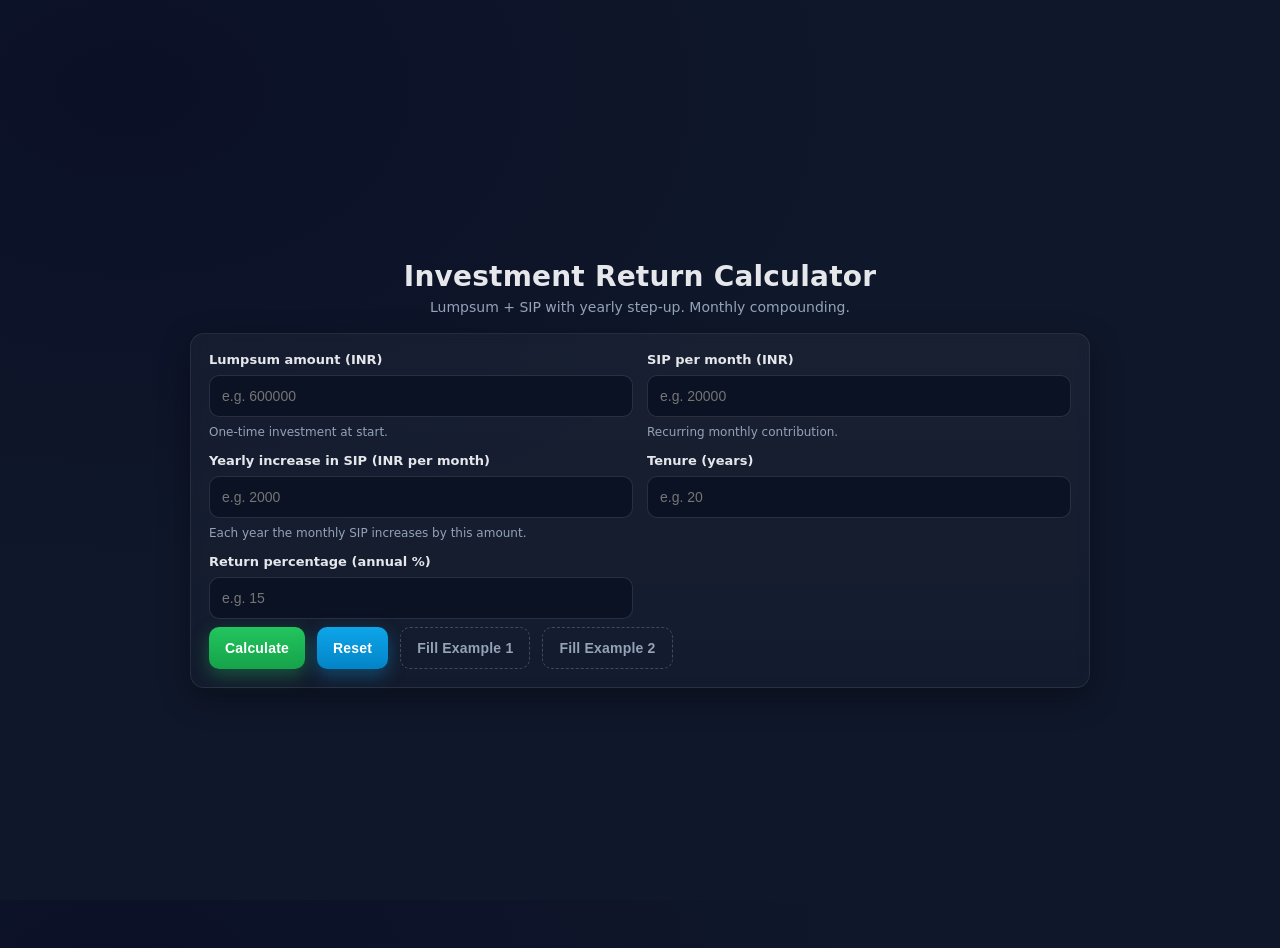
==== investment-calculator.html @ 95f6795e "feat: Add investment calculator with SIP step-up Co-authored-by: kas.danu2004 <kas.danu2004@gmail.co" ====
<!doctype html>
<html lang="en">
<head>
  <meta charset="utf-8" />
  <meta name="viewport" content="width=device-width, initial-scale=1" />
  <title>Investment Return Calculator (Lumpsum + SIP Step-Up)</title>
  <style>
    :root {
      --bg: #0f172a;
      --panel: #111827;
      --muted: #94a3b8;
      --text: #e5e7eb;
      --accent: #22c55e;
      --accent-2: #06b6d4;
      --danger: #ef4444;
      --ring: rgba(34,197,94,0.35);
    }
    html, body {
      height: 100%;
    }
    body {
      margin: 0;
      font-family: Inter, ui-sans-serif, system-ui, -apple-system, Segoe UI, Roboto, Helvetica, Arial, "Apple Color Emoji", "Segoe UI Emoji";
      background: radial-gradient(1200px 800px at 10% 10%, #0b1027 0%, var(--bg) 60%),
                  radial-gradient(1200px 800px at 90% 10%, #0b2830 0%, var(--bg) 60%),
                  var(--bg);
      color: var(--text);
      display: grid;
      place-items: center;
      padding: 24px;
    }
    .container {
      width: 100%;
      max-width: 900px;
    }
    .title {
      text-align: center;
      margin-bottom: 18px;
    }
    .title h1 {
      margin: 0 0 6px 0;
      font-size: 28px;
      letter-spacing: 0.2px;
    }
    .title p {
      margin: 0;
      color: var(--muted);
      font-size: 14px;
    }
    .panel {
      background: linear-gradient(180deg, rgba(255,255,255,0.04), rgba(255,255,255,0.02));
      border: 1px solid rgba(255,255,255,0.08);
      border-radius: 14px;
      padding: 18px;
      box-shadow: 0 10px 30px rgba(0,0,0,0.35);
      backdrop-filter: blur(6px);
    }
    .grid {
      display: grid;
      grid-template-columns: repeat(2, minmax(0, 1fr));
      gap: 14px;
    }
    @media (max-width: 720px) {
      .grid { grid-template-columns: 1fr; }
    }
    .field {
      display: flex;
      flex-direction: column;
      gap: 8px;
    }
    label {
      font-weight: 600;
      font-size: 13px;
      color: var(--text);
    }
    input[type="number"], input[type="text"] {
      background: #0b1224;
      color: var(--text);
      border: 1px solid rgba(255,255,255,0.12);
      border-radius: 10px;
      padding: 12px 12px;
      font-size: 14px;
      transition: border-color 0.2s ease, box-shadow 0.2s ease;
      outline: none;
    }
    input:focus {
      border-color: var(--accent);
      box-shadow: 0 0 0 4px var(--ring);
    }
    .actions {
      display: flex;
      gap: 12px;
      margin-top: 8px;
      flex-wrap: wrap;
    }
    button {
      appearance: none;
      border: none;
      border-radius: 10px;
      padding: 12px 16px;
      font-size: 14px;
      font-weight: 700;
      letter-spacing: .2px;
      cursor: pointer;
      transition: transform .02s ease-in, filter .15s ease, box-shadow .25s ease;
    }
    button:active { transform: translateY(1px); }
    .btn-primary {
      background: linear-gradient(180deg, #22c55e, #16a34a);
      color: white;
      box-shadow: 0 6px 18px rgba(34,197,94,.35);
    }
    .btn-secondary {
      background: linear-gradient(180deg, #0ea5e9, #0284c7);
      color: white;
      box-shadow: 0 6px 18px rgba(14,165,233,.35);
    }
    .btn-ghost {
      background: transparent;
      color: var(--muted);
      border: 1px dashed rgba(255,255,255,0.2);
    }
    .error {
      color: var(--danger);
      font-size: 13px;
      margin-top: 8px;
      display: none;
    }
    .result {
      margin-top: 16px;
      padding: 16px;
      border-radius: 12px;
      border: 1px solid rgba(34,197,94,0.35);
      background: linear-gradient(180deg, rgba(34,197,94,0.12), rgba(34,197,94,0.06));
      display: none;
    }
    .result h2 {
      margin: 0 0 8px 0;
      font-size: 20px;
      color: #a7f3d0;
    }
    .result p {
      margin: 6px 0;
      color: #d1fae5;
      font-size: 15px;
    }
    .hint {
      color: var(--muted);
      font-size: 12px;
    }
  </style>
</head>
<body>
  <div class="container">
    <div class="title">
      <h1>Investment Return Calculator</h1>
      <p>Lumpsum + SIP with yearly step-up. Monthly compounding.</p>
    </div>

    <div class="panel">
      <form id="calc-form">
        <div class="grid">
          <div class="field">
            <label for="lumpsum">Lumpsum amount (INR)</label>
            <input id="lumpsum" name="lumpsum" type="number" min="0" step="1" placeholder="e.g. 600000" />
            <div class="hint">One-time investment at start.</div>
          </div>

          <div class="field">
            <label for="sip">SIP per month (INR)</label>
            <input id="sip" name="sip" type="number" min="0" step="1" placeholder="e.g. 20000" />
            <div class="hint">Recurring monthly contribution.</div>
          </div>

          <div class="field">
            <label for="stepUp">Yearly increase in SIP (INR per month)</label>
            <input id="stepUp" name="stepUp" type="number" min="0" step="1" placeholder="e.g. 2000" />
            <div class="hint">Each year the monthly SIP increases by this amount.</div>
          </div>

          <div class="field">
            <label for="years">Tenure (years)</label>
            <input id="years" name="years" type="number" min="0" step="0.5" placeholder="e.g. 20" />
          </div>

          <div class="field">
            <label for="rate">Return percentage (annual %)</label>
            <input id="rate" name="rate" type="number" min="0" max="100" step="0.01" placeholder="e.g. 15" />
          </div>
        </div>

        <div class="actions">
          <button type="submit" class="btn-primary">Calculate</button>
          <button type="button" id="resetBtn" class="btn-secondary">Reset</button>
          <button type="button" id="fillExample1" class="btn-ghost">Fill Example 1</button>
          <button type="button" id="fillExample2" class="btn-ghost">Fill Example 2</button>
        </div>
        <div id="error" class="error">Please enter valid non-negative values for all fields.</div>
      </form>

      <div id="result" class="result" aria-live="polite">
        <h2>Estimated future value</h2>
        <p id="resultMoney"></p>
        <p id="resultCrore"></p>
      </div>
    </div>
  </div>

  <script>
    const form = document.getElementById('calc-form');
    const errorBox = document.getElementById('error');
    const resultBox = document.getElementById('result');
    const resultMoney = document.getElementById('resultMoney');
    const resultCrore = document.getElementById('resultCrore');

    function parseNumber(input) {
      const value = Number((input.value || '').toString().replace(/[,\s]/g, ''));
      return Number.isFinite(value) ? value : NaN;
    }

    function formatINR(amount) {
      return new Intl.NumberFormat('en-IN', {
        style: 'currency',
        currency: 'INR',
        maximumFractionDigits: 0
      }).format(amount);
    }

    function toCrore(amount) {
      return amount / 1e7; // 1 crore = 10,000,000
    }

    function computeFutureValue(lumpsum, sipPerMonth, sipStepUpPerYear, years, annualRatePct) {
      const totalMonths = Math.max(0, Math.round(years * 12));
      const monthlyRate = Math.pow(1 + (annualRatePct / 100), 1/12) - 1;

      let futureValue = lumpsum * Math.pow(1 + monthlyRate, totalMonths);

      for (let monthIndex = 1; monthIndex <= totalMonths; monthIndex++) {
        const yearIndex = Math.floor((monthIndex - 1) / 12);
        const contributionThisMonth = sipPerMonth + (yearIndex * sipStepUpPerYear);
        futureValue += contributionThisMonth * Math.pow(1 + monthlyRate, totalMonths - monthIndex);
      }

      return futureValue;
    }

    function calculate(event) {
      if (event) event.preventDefault();

      const lumpsum = parseNumber(document.getElementById('lumpsum'));
      const sip = parseNumber(document.getElementById('sip'));
      const stepUp = parseNumber(document.getElementById('stepUp'));
      const years = parseNumber(document.getElementById('years'));
      const rate = parseNumber(document.getElementById('rate'));

      const invalid = [lumpsum, sip, stepUp, years, rate].some(v => !Number.isFinite(v) || v < 0);
      if (invalid) {
        errorBox.style.display = 'block';
        resultBox.style.display = 'none';
        return;
      }
      errorBox.style.display = 'none';

      const fv = computeFutureValue(lumpsum, sip, stepUp, years, rate);
      resultMoney.textContent = `${formatINR(fv)}`;
      resultCrore.textContent = `${toCrore(fv).toFixed(2)} crore`;
      resultBox.style.display = 'block';
    }

    function resetAll() {
      form.reset();
      errorBox.style.display = 'none';
      resultBox.style.display = 'none';
      resultMoney.textContent = '';
      resultCrore.textContent = '';
    }

    form.addEventListener('submit', calculate);
    document.getElementById('resetBtn').addEventListener('click', resetAll);

    // Quick-fill buttons matching your examples
    document.getElementById('fillExample1').addEventListener('click', () => {
      document.getElementById('lumpsum').value = 600000; // 6 lac
      document.getElementById('sip').value = 20000; // per month
      document.getElementById('stepUp').value = 2000; // per month each year
      document.getElementById('years').value = 20; // years
      document.getElementById('rate').value = 15; // % annual
      calculate();
    });

    document.getElementById('fillExample2').addEventListener('click', () => {
      document.getElementById('lumpsum').value = 750000; // 7.5 lac
      document.getElementById('sip').value = 20000; // per month
      document.getElementById('stepUp').value = 2000; // per month each year
      document.getElementById('years').value = 10; // years
      document.getElementById('rate').value = 15; // % annual
      calculate();
    });
  </script>
</body>
</html>
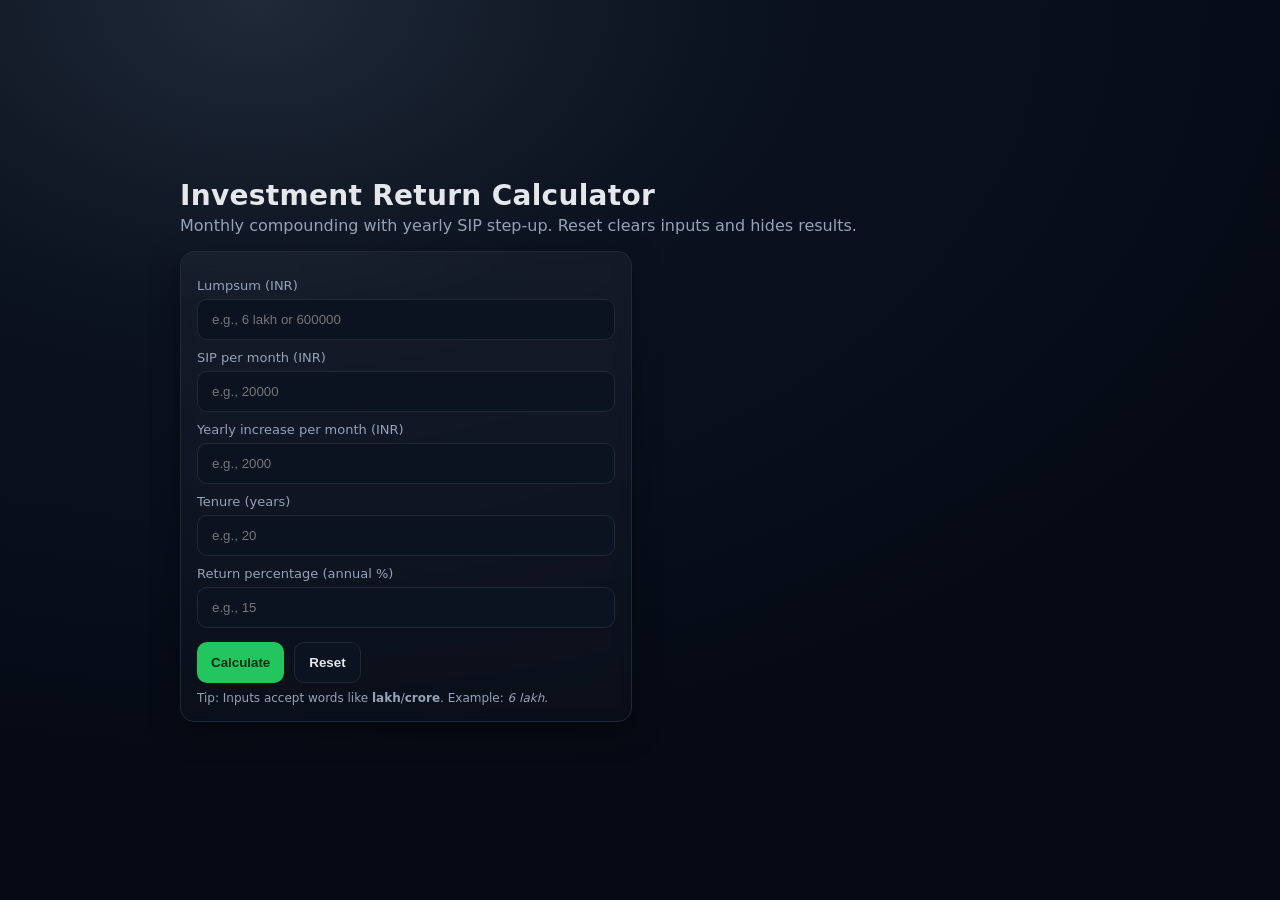
==== commit c9605591: "Refactor: Improve UI and input parsing for calculator Co-authored-by: kas.danu2004 <kas.danu2004@gma" ====
--- a/investment-calculator.html
+++ b/investment-calculator.html
@@ -3,7 +3,7 @@
 <head>
   <meta charset="utf-8" />
   <meta name="viewport" content="width=device-width, initial-scale=1" />
-  <title>Investment Return Calculator (Lumpsum + SIP Step-Up)</title>
+  <title>Investment Return Calculator</title>
   <style>
     :root {
       --bg: #0f172a;
@@ -11,292 +11,278 @@
       --muted: #94a3b8;
       --text: #e5e7eb;
       --accent: #22c55e;
-      --accent-2: #06b6d4;
+      --accent-600: #16a34a;
       --danger: #ef4444;
-      --ring: rgba(34,197,94,0.35);
-    }
-    html, body {
-      height: 100%;
-    }
+      --border: #1f2937;
+    }
+    * { box-sizing: border-box; }
     body {
       margin: 0;
-      font-family: Inter, ui-sans-serif, system-ui, -apple-system, Segoe UI, Roboto, Helvetica, Arial, "Apple Color Emoji", "Segoe UI Emoji";
-      background: radial-gradient(1200px 800px at 10% 10%, #0b1027 0%, var(--bg) 60%),
-                  radial-gradient(1200px 800px at 90% 10%, #0b2830 0%, var(--bg) 60%),
-                  var(--bg);
+      font-family: ui-sans-serif, system-ui, -apple-system, Segoe UI, Roboto,
+        Helvetica, Arial, "Apple Color Emoji", "Segoe UI Emoji";
+      background: radial-gradient(1200px 800px at 20% 0%, #1f2937 0%, #0b1220 40%, #050a14 100%);
       color: var(--text);
+      min-height: 100vh;
       display: grid;
       place-items: center;
       padding: 24px;
     }
-    .container {
+    main {
       width: 100%;
-      max-width: 900px;
-    }
-    .title {
-      text-align: center;
-      margin-bottom: 18px;
-    }
-    .title h1 {
-      margin: 0 0 6px 0;
+      max-width: 920px;
+      display: grid;
+      gap: 16px;
+    }
+    header h1 {
+      margin: 0;
       font-size: 28px;
-      letter-spacing: 0.2px;
-    }
-    .title p {
-      margin: 0;
-      color: var(--muted);
-      font-size: 14px;
-    }
-    .panel {
-      background: linear-gradient(180deg, rgba(255,255,255,0.04), rgba(255,255,255,0.02));
-      border: 1px solid rgba(255,255,255,0.08);
-      border-radius: 14px;
-      padding: 18px;
-      box-shadow: 0 10px 30px rgba(0,0,0,0.35);
-      backdrop-filter: blur(6px);
-    }
+      letter-spacing: 0.3px;
+    }
+    header p { margin: 4px 0 0; color: var(--muted); }
+
     .grid {
       display: grid;
-      grid-template-columns: repeat(2, minmax(0, 1fr));
-      gap: 14px;
-    }
-    @media (max-width: 720px) {
-      .grid { grid-template-columns: 1fr; }
-    }
-    .field {
-      display: flex;
-      flex-direction: column;
-      gap: 8px;
-    }
-    label {
-      font-weight: 600;
-      font-size: 13px;
+      grid-template-columns: 1fr 1fr;
+      gap: 16px;
+    }
+    @media (max-width: 760px) { .grid { grid-template-columns: 1fr; } }
+
+    .card {
+      background: linear-gradient(180deg, rgba(255,255,255,0.04), rgba(255,255,255,0.02));
+      border: 1px solid var(--border);
+      border-radius: 14px;
+      padding: 16px;
+      backdrop-filter: blur(8px);
+      box-shadow: 0 10px 30px rgba(0,0,0,0.35);
+    }
+
+    .field { display: grid; gap: 6px; margin: 10px 0; }
+    .field label { font-size: 13px; color: var(--muted); }
+    .field input {
+      width: 100%;
+      padding: 12px 14px;
+      border-radius: 10px;
+      border: 1px solid var(--border);
+      background: #0b1220;
       color: var(--text);
-    }
-    input[type="number"], input[type="text"] {
-      background: #0b1224;
-      color: var(--text);
-      border: 1px solid rgba(255,255,255,0.12);
-      border-radius: 10px;
-      padding: 12px 12px;
-      font-size: 14px;
-      transition: border-color 0.2s ease, box-shadow 0.2s ease;
       outline: none;
-    }
-    input:focus {
-      border-color: var(--accent);
-      box-shadow: 0 0 0 4px var(--ring);
-    }
-    .actions {
-      display: flex;
-      gap: 12px;
-      margin-top: 8px;
-      flex-wrap: wrap;
-    }
+      transition: border-color 0.15s ease, box-shadow 0.15s ease;
+    }
+    .field input:focus {
+      border-color: #334155;
+      box-shadow: 0 0 0 3px rgba(51,65,85,0.35);
+    }
+
+    .actions { display: flex; gap: 10px; margin-top: 14px; }
     button {
       appearance: none;
       border: none;
+      padding: 12px 14px;
       border-radius: 10px;
-      padding: 12px 16px;
-      font-size: 14px;
+      font-weight: 600;
+      cursor: pointer;
+      transition: transform 0.05s ease, background 0.2s ease, opacity 0.2s ease;
+    }
+    button.primary { background: var(--accent); color: #052e16; }
+    button.primary:hover { background: var(--accent-600); }
+    button.secondary { background: #0b1220; color: var(--text); border: 1px solid var(--border); }
+    button.secondary:hover { opacity: 0.85; }
+    button:active { transform: translateY(1px); }
+
+    .hint { color: var(--muted); font-size: 12px; margin: 8px 0 0; }
+
+    #result[hidden] { display: none; }
+    #result .result-line {
+      display: flex;
+      justify-content: space-between;
+      align-items: center;
+      padding: 12px 0;
+      border-bottom: 1px dashed #223049;
+    }
+    #result .result-line:last-child { border-bottom: none; }
+    #result .label { color: var(--muted); }
+    #result .value { font-size: 18px; font-weight: 700; }
+    .badge {
+      display: inline-block;
+      padding: 2px 8px;
+      border-radius: 999px;
+      background: rgba(34,197,94,0.14);
+      border: 1px solid rgba(34,197,94,0.35);
+      color: #86efac;
+      font-size: 12px;
       font-weight: 700;
-      letter-spacing: .2px;
-      cursor: pointer;
-      transition: transform .02s ease-in, filter .15s ease, box-shadow .25s ease;
-    }
-    button:active { transform: translateY(1px); }
-    .btn-primary {
-      background: linear-gradient(180deg, #22c55e, #16a34a);
-      color: white;
-      box-shadow: 0 6px 18px rgba(34,197,94,.35);
-    }
-    .btn-secondary {
-      background: linear-gradient(180deg, #0ea5e9, #0284c7);
-      color: white;
-      box-shadow: 0 6px 18px rgba(14,165,233,.35);
-    }
-    .btn-ghost {
-      background: transparent;
-      color: var(--muted);
-      border: 1px dashed rgba(255,255,255,0.2);
-    }
-    .error {
-      color: var(--danger);
-      font-size: 13px;
-      margin-top: 8px;
-      display: none;
-    }
-    .result {
-      margin-top: 16px;
-      padding: 16px;
-      border-radius: 12px;
-      border: 1px solid rgba(34,197,94,0.35);
-      background: linear-gradient(180deg, rgba(34,197,94,0.12), rgba(34,197,94,0.06));
-      display: none;
-    }
-    .result h2 {
-      margin: 0 0 8px 0;
-      font-size: 20px;
-      color: #a7f3d0;
-    }
-    .result p {
-      margin: 6px 0;
-      color: #d1fae5;
-      font-size: 15px;
-    }
-    .hint {
-      color: var(--muted);
-      font-size: 12px;
-    }
+    }
+    .error { color: var(--danger); font-size: 13px; margin-top: 6px; }
   </style>
 </head>
 <body>
-  <div class="container">
-    <div class="title">
+  <main>
+    <header>
       <h1>Investment Return Calculator</h1>
-      <p>Lumpsum + SIP with yearly step-up. Monthly compounding.</p>
+      <p>Monthly compounding with yearly SIP step-up. Reset clears inputs and hides results.</p>
+    </header>
+
+    <div class="grid">
+      <section class="card">
+        <form id="calc-form">
+          <div class="field">
+            <label for="lumpsum">Lumpsum (INR)</label>
+            <input id="lumpsum" type="text" inputmode="decimal" placeholder="e.g., 6 lakh or 600000" />
+          </div>
+          <div class="field">
+            <label for="sip">SIP per month (INR)</label>
+            <input id="sip" type="text" inputmode="decimal" placeholder="e.g., 20000" />
+          </div>
+          <div class="field">
+            <label for="stepUp">Yearly increase per month (INR)</label>
+            <input id="stepUp" type="text" inputmode="decimal" placeholder="e.g., 2000" />
+          </div>
+          <div class="field">
+            <label for="tenure">Tenure (years)</label>
+            <input id="tenure" type="number" min="0" step="1" placeholder="e.g., 20" />
+          </div>
+          <div class="field">
+            <label for="rate">Return percentage (annual %)</label>
+            <input id="rate" type="number" min="-100" step="0.01" placeholder="e.g., 15" />
+          </div>
+          <div class="actions">
+            <button type="submit" class="primary">Calculate</button>
+            <button type="button" id="resetBtn" class="secondary">Reset</button>
+          </div>
+          <p class="hint">Tip: Inputs accept words like <b>lakh</b>/<b>crore</b>. Example: <i>6 lakh</i>.</p>
+          <div id="error" class="error" hidden></div>
+        </form>
+      </section>
+
+      <section id="result" class="card" hidden>
+        <div style="display:flex;justify-content:space-between;align-items:center;gap:8px;">
+          <h2 style="margin:0;">Result</h2>
+          <span class="badge" id="summaryBadge"></span>
+        </div>
+        <div class="result-line">
+          <span class="label">Total future value</span>
+          <span class="value" id="totalValue">—</span>
+        </div>
+        <div class="result-line">
+          <span class="label">Approx in crore</span>
+          <span class="value" id="totalCrore">—</span>
+        </div>
+      </section>
     </div>
-
-    <div class="panel">
-      <form id="calc-form">
-        <div class="grid">
-          <div class="field">
-            <label for="lumpsum">Lumpsum amount (INR)</label>
-            <input id="lumpsum" name="lumpsum" type="number" min="0" step="1" placeholder="e.g. 600000" />
-            <div class="hint">One-time investment at start.</div>
-          </div>
-
-          <div class="field">
-            <label for="sip">SIP per month (INR)</label>
-            <input id="sip" name="sip" type="number" min="0" step="1" placeholder="e.g. 20000" />
-            <div class="hint">Recurring monthly contribution.</div>
-          </div>
-
-          <div class="field">
-            <label for="stepUp">Yearly increase in SIP (INR per month)</label>
-            <input id="stepUp" name="stepUp" type="number" min="0" step="1" placeholder="e.g. 2000" />
-            <div class="hint">Each year the monthly SIP increases by this amount.</div>
-          </div>
-
-          <div class="field">
-            <label for="years">Tenure (years)</label>
-            <input id="years" name="years" type="number" min="0" step="0.5" placeholder="e.g. 20" />
-          </div>
-
-          <div class="field">
-            <label for="rate">Return percentage (annual %)</label>
-            <input id="rate" name="rate" type="number" min="0" max="100" step="0.01" placeholder="e.g. 15" />
-          </div>
-        </div>
-
-        <div class="actions">
-          <button type="submit" class="btn-primary">Calculate</button>
-          <button type="button" id="resetBtn" class="btn-secondary">Reset</button>
-          <button type="button" id="fillExample1" class="btn-ghost">Fill Example 1</button>
-          <button type="button" id="fillExample2" class="btn-ghost">Fill Example 2</button>
-        </div>
-        <div id="error" class="error">Please enter valid non-negative values for all fields.</div>
-      </form>
-
-      <div id="result" class="result" aria-live="polite">
-        <h2>Estimated future value</h2>
-        <p id="resultMoney"></p>
-        <p id="resultCrore"></p>
-      </div>
-    </div>
-  </div>
+  </main>
 
   <script>
+    function parseMoney(input) {
+      if (input == null) return 0;
+      if (typeof input !== 'string') return Number(input) || 0;
+      const trimmed = input.trim().toLowerCase();
+      if (trimmed === '') return 0;
+
+      // Normalize separators
+      const normalized = trimmed.replace(/,/g, '').replace(/\s+/g, ' ').trim();
+
+      // Support lakh/crore/k/m/million/thousand
+      const unitMap = new Map([
+        ['k', 1e3], ['thousand', 1e3],
+        ['lac', 1e5], ['lakh', 1e5], ['lacs', 1e5], ['lakhs', 1e5],
+        ['cr', 1e7], ['crore', 1e7], ['crores', 1e7],
+        ['m', 1e6], ['million', 1e6]
+      ]);
+
+      const match = normalized.match(/^([-+]?\d*\.?\d+)(?:\s*([a-z]+))?$/i);
+      if (match) {
+        const value = parseFloat(match[1]);
+        const unitWord = match[2];
+        const multiplier = unitWord ? unitMap.get(unitWord) : 1;
+        if (!Number.isNaN(value) && (multiplier || multiplier === 1)) {
+          return value * (multiplier || 1);
+        }
+      }
+
+      // Fallback: strip non-numeric chars
+      const digitsOnly = normalized.replace(/[^0-9.-]/g, '');
+      const num = parseFloat(digitsOnly);
+      return Number.isNaN(num) ? 0 : num;
+    }
+
+    function formatINR(value) {
+      return value.toLocaleString('en-IN', { maximumFractionDigits: 2 });
+    }
+
+    function computeFutureValue(lumpsum, sipMonthly, annualStepUpPerMonth, tenureYears, annualRatePercent) {
+      const totalMonths = Math.max(0, Math.round(tenureYears * 12));
+      const monthlyRate = Math.pow(1 + (annualRatePercent || 0) / 100, 1/12) - 1;
+
+      let total = (lumpsum || 0) * Math.pow(1 + monthlyRate, totalMonths);
+
+      for (let monthIndex = 1; monthIndex <= totalMonths; monthIndex++) {
+        const yearIndex = Math.floor((monthIndex - 1) / 12); // 0-based year
+        const monthlyContribution = (sipMonthly || 0) + yearIndex * (annualStepUpPerMonth || 0);
+        total += monthlyContribution * Math.pow(1 + monthlyRate, totalMonths - monthIndex);
+      }
+      return total;
+    }
+
     const form = document.getElementById('calc-form');
-    const errorBox = document.getElementById('error');
-    const resultBox = document.getElementById('result');
-    const resultMoney = document.getElementById('resultMoney');
-    const resultCrore = document.getElementById('resultCrore');
-
-    function parseNumber(input) {
-      const value = Number((input.value || '').toString().replace(/[,\s]/g, ''));
-      return Number.isFinite(value) ? value : NaN;
-    }
-
-    function formatINR(amount) {
-      return new Intl.NumberFormat('en-IN', {
-        style: 'currency',
-        currency: 'INR',
-        maximumFractionDigits: 0
-      }).format(amount);
-    }
-
-    function toCrore(amount) {
-      return amount / 1e7; // 1 crore = 10,000,000
-    }
-
-    function computeFutureValue(lumpsum, sipPerMonth, sipStepUpPerYear, years, annualRatePct) {
-      const totalMonths = Math.max(0, Math.round(years * 12));
-      const monthlyRate = Math.pow(1 + (annualRatePct / 100), 1/12) - 1;
-
-      let futureValue = lumpsum * Math.pow(1 + monthlyRate, totalMonths);
-
-      for (let monthIndex = 1; monthIndex <= totalMonths; monthIndex++) {
-        const yearIndex = Math.floor((monthIndex - 1) / 12);
-        const contributionThisMonth = sipPerMonth + (yearIndex * sipStepUpPerYear);
-        futureValue += contributionThisMonth * Math.pow(1 + monthlyRate, totalMonths - monthIndex);
-      }
-
-      return futureValue;
-    }
-
-    function calculate(event) {
-      if (event) event.preventDefault();
-
-      const lumpsum = parseNumber(document.getElementById('lumpsum'));
-      const sip = parseNumber(document.getElementById('sip'));
-      const stepUp = parseNumber(document.getElementById('stepUp'));
-      const years = parseNumber(document.getElementById('years'));
-      const rate = parseNumber(document.getElementById('rate'));
-
-      const invalid = [lumpsum, sip, stepUp, years, rate].some(v => !Number.isFinite(v) || v < 0);
-      if (invalid) {
-        errorBox.style.display = 'block';
-        resultBox.style.display = 'none';
+    const errorEl = document.getElementById('error');
+    const resultSection = document.getElementById('result');
+    const totalValueEl = document.getElementById('totalValue');
+    const totalCroreEl = document.getElementById('totalCrore');
+    const summaryBadge = document.getElementById('summaryBadge');
+    const resetBtn = document.getElementById('resetBtn');
+
+    form.addEventListener('submit', (e) => {
+      e.preventDefault();
+      errorEl.hidden = true;
+      errorEl.textContent = '';
+
+      const lumpsum = parseMoney(document.getElementById('lumpsum').value || '0');
+      const sip = parseMoney(document.getElementById('sip').value || '0');
+      const stepUp = parseMoney(document.getElementById('stepUp').value || '0');
+      const tenure = parseFloat(document.getElementById('tenure').value || '0');
+      const rate = parseFloat(document.getElementById('rate').value || '0');
+
+      if (!Number.isFinite(tenure) || tenure <= 0) {
+        errorEl.textContent = 'Please enter a valid tenure in years (greater than 0).';
+        errorEl.hidden = false;
+        resultSection.hidden = true;
         return;
       }
-      errorBox.style.display = 'none';
-
-      const fv = computeFutureValue(lumpsum, sip, stepUp, years, rate);
-      resultMoney.textContent = `${formatINR(fv)}`;
-      resultCrore.textContent = `${toCrore(fv).toFixed(2)} crore`;
-      resultBox.style.display = 'block';
-    }
-
-    function resetAll() {
+
+      if (!Number.isFinite(rate)) {
+        errorEl.textContent = 'Please enter a valid annual return percentage.';
+        errorEl.hidden = false;
+        resultSection.hidden = true;
+        return;
+      }
+
+      const fv = computeFutureValue(lumpsum, sip, stepUp, tenure, rate);
+
+      totalValueEl.textContent = '₹ ' + formatINR(fv);
+      const crore = fv / 1e7;
+      const croreRounded = Math.round(crore);
+      totalCroreEl.textContent = `${formatINR(crore)} crore (≈ ${croreRounded} crore)`;
+
+      summaryBadge.textContent = `${rate}% · ${tenure} yr${tenure > 1 ? 's' : ''}`;
+      resultSection.hidden = false;
+    });
+
+    resetBtn.addEventListener('click', () => {
       form.reset();
-      errorBox.style.display = 'none';
-      resultBox.style.display = 'none';
-      resultMoney.textContent = '';
-      resultCrore.textContent = '';
-    }
-
-    form.addEventListener('submit', calculate);
-    document.getElementById('resetBtn').addEventListener('click', resetAll);
-
-    // Quick-fill buttons matching your examples
-    document.getElementById('fillExample1').addEventListener('click', () => {
-      document.getElementById('lumpsum').value = 600000; // 6 lac
-      document.getElementById('sip').value = 20000; // per month
-      document.getElementById('stepUp').value = 2000; // per month each year
-      document.getElementById('years').value = 20; // years
-      document.getElementById('rate').value = 15; // % annual
-      calculate();
+      resultSection.hidden = true;
+      errorEl.hidden = true;
+      errorEl.textContent = '';
+      totalValueEl.textContent = '—';
+      totalCroreEl.textContent = '—';
+      summaryBadge.textContent = '';
     });
 
-    document.getElementById('fillExample2').addEventListener('click', () => {
-      document.getElementById('lumpsum').value = 750000; // 7.5 lac
-      document.getElementById('sip').value = 20000; // per month
-      document.getElementById('stepUp').value = 2000; // per month each year
-      document.getElementById('years').value = 10; // years
-      document.getElementById('rate').value = 15; // % annual
-      calculate();
-    });
+    // Uncomment below to auto-fill Example 1 for quick manual testing
+    // document.getElementById('lumpsum').value = '6 lakh';
+    // document.getElementById('sip').value = '20000';
+    // document.getElementById('stepUp').value = '2000';
+    // document.getElementById('tenure').value = '20';
+    // document.getElementById('rate').value = '15';
   </script>
 </body>
 </html>
